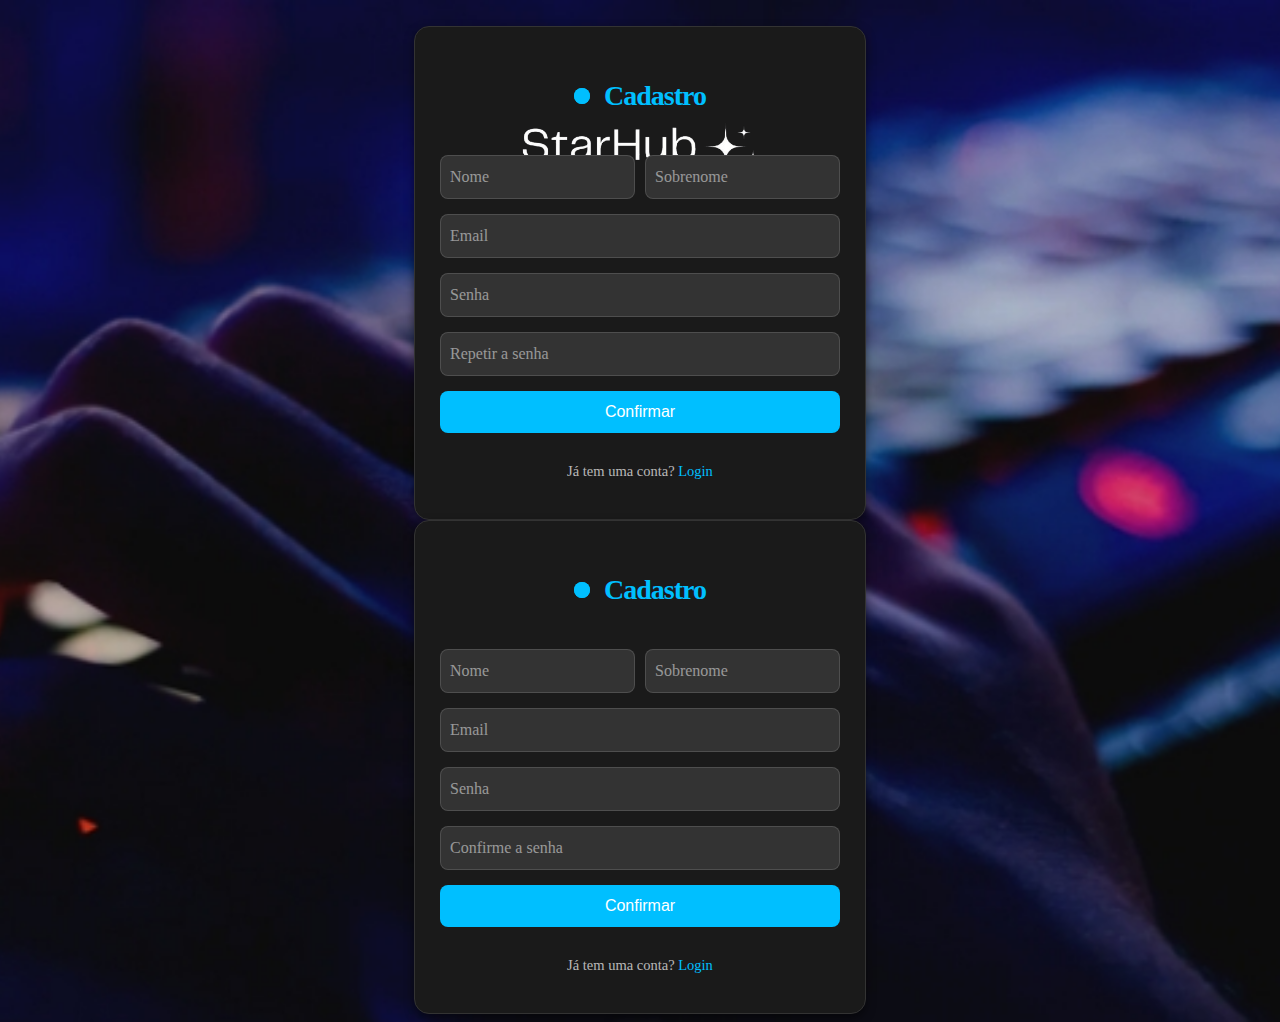
==== Pages/cadastro.html @ 8fd35b94 "second" ====
<!DOCTYPE html>
<html lang="en">
<head>
    <meta charset="UTF-8">
    <meta name="viewport" content="width=device-width, initial-scale=1.0">
    <link rel="stylesheet" href="/Styles/cadastro.css">
    <title>Starhub/Cadastro</title>
</head>
<body>
    <div>
        <img src="/Pages" alt=""><body>
            <div class="logo-container">
                <img src="/src/assets/logo.png" alt="Logo">
            </div>
            <div class="main-container">
                <form class="forms">
                    <p class="titulo">Cadastro </p>
                    <div class="flex">
                        <label>
                            <input class="input" type="text" placeholder="" required="">
                            <span>Nome</span>
                        </label>
        
                        <label>
                            <input class="input" type="text" placeholder="" required="">
                            <span>Sobrenome</span>
                        </label>
                    </div>  
                            
                    <label>
                        <input class="input" type="email" placeholder="" required="">
                        <span>Email</span>
                    </label> 
                        
                    <label>
                        <input class="input" type="password" placeholder="" required="">
                        <span>Senha</span>
                    </label>
                    <label>
                        <input class="input" type="password" placeholder="" required="">
                        <span>Repetir a senha</span>
                    </label>
                    <button class="confirme">Confirmar</button>
                    <p class="login">Já tem uma conta? <a href="/Pages/login.html">Login</a> </p>
                </form>
            </div>
        </body>
        
    </div>
    <div class="main-container">
        <form class="forms">
            <p class="titulo">Cadastro </p>
                <div class="flex">
                <label>
                    <input class="input" type="text" placeholder="" required="">
                    <span>Nome</span>
                </label>

                <label>
                    <input class="input" type="text" placeholder="" required="">
                    <span>Sobrenome</span>
                </label>
            </div>  
                    
            <label>
                <input class="input" type="email" placeholder="" required="">
                <span>Email</span>
            </label> 
                
            <label>
                <input class="input" type="password" placeholder="" required="">
                <span>Senha</span>
            </label>
            <label>
                <input class="input" type="password" placeholder="" required="">
                <span>Confirme a senha</span>
            </label>
            <button class="confirme">Confirmar</button>
            <p class="login">Já tem uma conta? <a href="/Pages/login.html">Login</a> </p>
        </form>
        




    </div>
</body>
</html>
---- Styles/cadastro.css ----
body {
    background-image: url('/src/assets/fundo.png');
    background-repeat: no-repeat;
    background-size: cover;
    background-position: center center;
    min-height: 100vh;
    color: white;
    display: flex;
    flex-direction: column;
    align-items: center;
    justify-content: center;
    text-align: center;
}

.logo-container {
    position: absolute;
    top: 20px;
    left: 50%;
    transform: translateX(-50%);
    text-align: center;
}


.logo-container img {
    width: 300px; 
    height: auto;
}

.forms {
    display: flex;
    flex-direction: column;
    align-items: center;
    gap: 15px;
    width: 90%;
    max-width: 400px;
    padding: 25px;
    border-radius: 15px;
    background-color: #1a1a1a;
    color: #fff;
    border: 1px solid #333;
    box-shadow: 0px 4px 10px rgba(0, 0, 0, 0.5);
}

.titulo {
    font-size: 28px;
    font-weight: 600;
    letter-spacing: -1px;
    display: flex;
    align-items: center;
    color: #00bfff;
    position: relative;
    padding-left: 30px;
}

.titulo::before,
.titulo::after {
    content: "";
    position: absolute;
    height: 16px;
    width: 16px;
    border-radius: 50%;
    left: 0px;
    background-color: #00bfff;
}

.titulo::after {
    animation: pulse 1s linear infinite;
}


.mensagem, 
.login {
    font-size: 14.5px;
    color: rgba(255, 255, 255, 0.7);
}

.login a {
    color: #00bfff;
    text-decoration: none;
}

.login a:hover {
    text-decoration: underline;
}

.flex {
    display: flex;
    width: 100%;
    gap: 10px;
}

.flex label {
    flex: 1;
    position: relative;
}

.forms label {
    position: relative;
    width: 100%;
    display: block;
}

.forms input {
    width: 100%;
    padding: 12px 10px;
    border: 1px solid rgba(105, 105, 105, 0.5);
    border-radius: 8px;
    background-color: #333;
    color: #fff;
    outline: none;
    font-size: 1rem;
    box-sizing: border-box;
}

.forms label span {
    position: absolute;
    left: 10px;
    top: 50%;
    transform: translateY(-50%);
    color: rgba(255, 255, 255, 0.5);
    font-size: 1rem;
    transition: 0.3s ease;
    pointer-events: none;
}

.forms input:focus + span,
.forms input:not(:placeholder-shown) + span {
    top: 5px;
    font-size: 0.75rem;
    color: #00bfff;
    font-weight: 600;
}

.confirme {
    width: 100%;
    padding: 12px;
    border: none;
    border-radius: 8px;
    color: #fff;
    font-size: 16px;
    background-color: #00bfff;
    cursor: pointer;
    transition: 0.3s;
}

.confirme:hover {
    background-color: #009fdd;
}

@keyframes pulse {
    from {
        transform: scale(0.9);
        opacity: 1;
    }

    to {
        transform: scale(1.8);
        opacity: 0;
    }
}
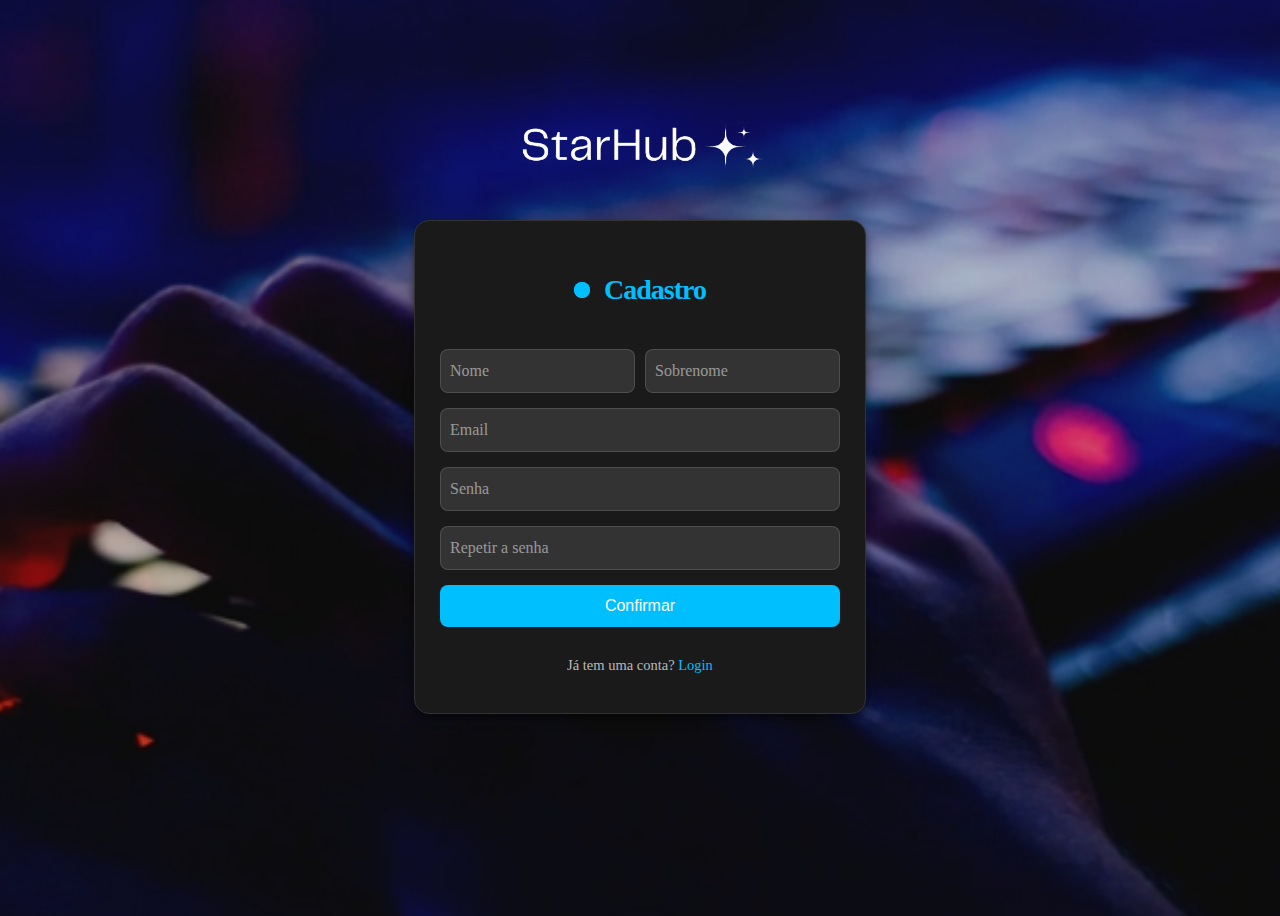
==== commit 9dcb2dad: "Update cadastro.html" ====
--- a/Pages/cadastro.html
+++ b/Pages/cadastro.html
@@ -1,10 +1,11 @@
 <!DOCTYPE html>
-<html lang="en">
+<html lang="pt-br">
 <head>
     <meta charset="UTF-8">
     <meta name="viewport" content="width=device-width, initial-scale=1.0">
+    <title>Starhub/Cadastro</title>
+    <link rel="shortcut icon" href="/src/assets/icon.png">
     <link rel="stylesheet" href="/Styles/cadastro.css">
-    <title>Starhub/Cadastro</title>
 </head>
 <body>
     <div>
@@ -44,45 +45,7 @@
                     <p class="login">Já tem uma conta? <a href="/Pages/login.html">Login</a> </p>
                 </form>
             </div>
-        </body>
-        
-    </div>
-    <div class="main-container">
-        <form class="forms">
-            <p class="titulo">Cadastro </p>
-                <div class="flex">
-                <label>
-                    <input class="input" type="text" placeholder="" required="">
-                    <span>Nome</span>
-                </label>
-
-                <label>
-                    <input class="input" type="text" placeholder="" required="">
-                    <span>Sobrenome</span>
-                </label>
-            </div>  
-                    
-            <label>
-                <input class="input" type="email" placeholder="" required="">
-                <span>Email</span>
-            </label> 
-                
-            <label>
-                <input class="input" type="password" placeholder="" required="">
-                <span>Senha</span>
-            </label>
-            <label>
-                <input class="input" type="password" placeholder="" required="">
-                <span>Confirme a senha</span>
-            </label>
-            <button class="confirme">Confirmar</button>
-            <p class="login">Já tem uma conta? <a href="/Pages/login.html">Login</a> </p>
-        </form>
-        
-
-
-
-
+        </body>  
     </div>
 </body>
-</html>+</html>
